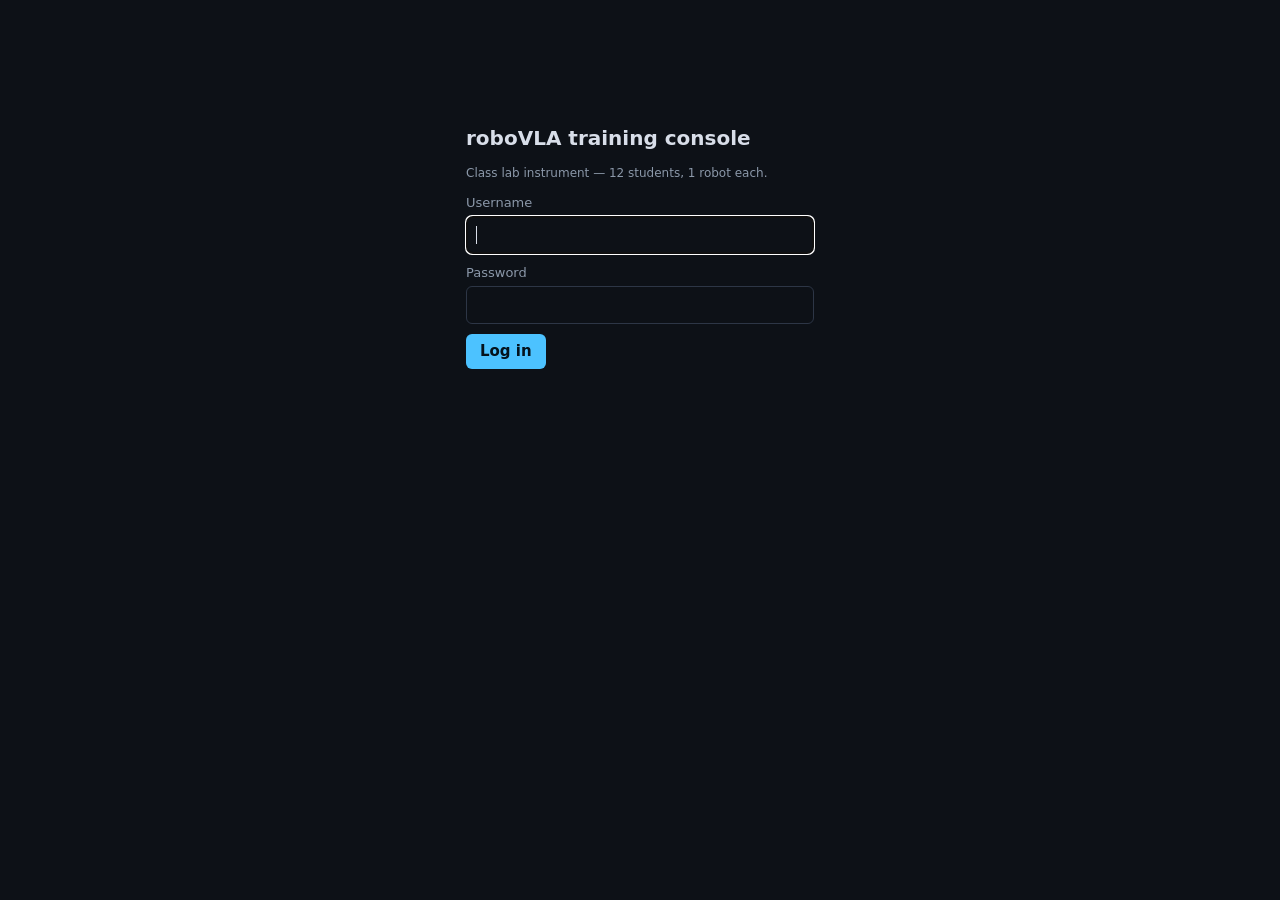
==== ui/accounts.html @ 258d8f2b "ui: the 8 surfaces (design §7) — vanilla JS + HTMX, readable by students ui/ is served read-only at " ====
<!doctype html>
<html lang="en">
<head>
<meta charset="utf-8">
<meta name="viewport" content="width=device-width, initial-scale=1">
<title>roboVLA — accounts</title>
<link rel="stylesheet" href="/ui/style.css">
</head>
<body>
<nav id="nav" hx-boost="true"></nav>
<main>
  <h1>Student accounts <span class="muted small">(§8.1 — one-time passwords on paper, no email)</span></h1>
  <div class="grid cols2">
    <div class="card">
      <h2>Roster</h2>
      <table id="users"><thead><tr>
        <th>id</th><th>name</th><th>role</th><th>state</th><th>limits</th><th></th>
      </tr></thead><tbody></tbody></table>
      <h2 style="margin-top:14px">Add student</h2>
      <div class="row">
        <input id="uid" placeholder="s13" style="max-width:90px">
        <input id="uname" placeholder="display name">
        <button id="add">create (password shown once)</button>
      </div>
      <pre id="addout" class="log" style="display:none"></pre>
      <details><summary>import CSV roster (id,name,email,role,active)</summary>
        <textarea id="csv" placeholder="id,name,email,role,active&#10;s01,Avery,s01@campus,student,true"></textarea>
        <button class="secondary" id="imp">import</button>
      </details>
    </div>
    <div class="card">
      <h2>User detail</h2>
      <div id="detail" class="small">pick a student →</div>
    </div>
  </div>
</main>
<script src="/ui/vendor/htmx.min.js"></script>
<script src="/ui/app.js"></script>
<script>
(async () => {
const user = await me();
if (!user || user.role !== "teacher") { location.href = "/ui/index.html"; return; }
nav("accounts.html", user);

async function loadUsers() {
  const { users } = await api("/api/admin/users");
  $("#users tbody").innerHTML = users.map(u => `<tr>
    <td class="mono">${esc(u.user_id)}</td>
    <td>${esc(u.display_name)}</td>
    <td>${esc(u.role)}</td>
    <td>${u.active ? badge("online") : badge("offline")}
      <span class="muted small">${u.active ? "active" : "inactive"}</span></td>
    <td class="muted small">r${u.max_running ?? "–"} q${u.max_queued ?? "–"}</td>
    <td class="small"><a href="#" data-u="${esc(u.user_id)}">manage</a></td>
  </tr>`).join("");
  $$("[data-u]").forEach(a => a.addEventListener("click", async (e) => {
    e.preventDefault();
    await showDetail(a.dataset.u);
  }));
}

async function showDetail(uid) {
  const [{ users }, { sessions }] = await Promise.all([
    api("/api/admin/users"), api(`/api/admin/users/${uid}/sessions`),
  ]);
  const u = users.find(x => x.user_id === uid);
  $("#detail").innerHTML = `
    <p><b class="mono">${esc(uid)}</b> — ${esc(u.display_name)}
       <span class="muted">(${esc(u.email ?? "no email")})</span></p>
    <div class="row"><span class="label">active</span>
      <button class="secondary" id="act">${u.active ? "deactivate" : "activate"}</button></div>
    <div class="row"><span class="label">limits</span>
      <span class="muted">max_running ${u.max_running ?? "default"} ·
      max_queued ${u.max_queued ?? "default"} · run_now ${u.run_now ?? "default"}</span></div>
    <div class="row"><span class="label">password</span>
      <button class="secondary" id="pw">reset (one-time)</button></div>
    <div class="row"><span class="label">Pi token</span>
      <button class="secondary" id="tok">generate/rotate</button>
      <button class="danger" id="tokrev">revoke</button></div>
    <p class="muted" style="margin-top:10px">sessions (${sessions.sessions.length}):</p>
    <div id="sess"></div>
    <pre id="dout" class="log" style="display:none"></pre>`;
  $("#sess").innerHTML = sessions.sessions.map(s =>
    `<div class="row"><span class="mono small">${esc(s.session_id)}</span>
     <span class="muted small">expires ${fmtTs(s.expires_at)}</span>
     <button class="danger small" data-sid="${esc(s.session_id)}">revoke</button></div>`).join("")
    || `<span class="muted">none</span>`;
  $$("[data-sid]").forEach(b => b.addEventListener("click", async () => {
    await api(`/api/admin/users/${uid}/sessions/${b.dataset.sid}`, { method: "DELETE" });
    toast("session revoked"); showDetail(uid);
  }));
  $("#act").addEventListener("click", async () => {
    await api(`/api/admin/users/${uid}`, { method: "PATCH", body: { active: !u.active } });
    toast("ok"); loadUsers(); showDetail(uid);
  });
  $("#pw").addEventListener("click", async () => {
    const r = await api(`/api/admin/users/${uid}/reset-password`, { method: "POST" });
    out(`one-time password (shown once):\n${r.password}`);
  });
  async function tokAct(a) {
    try {
      const r = await api(`/api/admin/users/${uid}/tokens/${a}`, { method: "POST" });
      if (r.token) out(`Pi token (shown once):\n${r.token}`);
      else toast("token revoked");
    } catch (err) { toast(err.message, true); }
  }
  $("#tok").addEventListener("click", () => tokAct("rotate").catch(() => tokAct("generate")));
  $("#tokrev").addEventListener("click", () => tokAct("revoke"));
}

function out(text) {
  const el = $("#dout") || $("#addout");
  el.style.display = "block";
  el.textContent = text;
}

$("#add").addEventListener("click", async () => {
  try {
    const r = await api("/api/admin/users", {
      method: "POST",
      body: { user_id: $("#uid").value.trim(), display_name: $("#uname").value.trim(),
              active: true },
    });
    out(`password (shown once):\n${r.password}`);
    toast(`${r.user_id} created (active)`);
    loadUsers();
  } catch (err) { toast(err.message, true); }
});

$("#imp").addEventListener("click", async () => {
  try {
    const r = await api("/api/admin/users/import", { method: "POST", body: { csv: $("#csv").value } });
    toast(`imported: ${r.created.join(", ") || "nothing new"}`);
    loadUsers();
  } catch (err) { toast(err.message, true); }
});

loadUsers();
})();
</script>
</body>
</html>
---- ui/style.css ----
/* roboVLA training console — lab instrument, not a marketing site.
   One stylesheet, readable by students (design §7). */
:root {
  --bg: #0d1117; --panel: #161b22; --panel2: #1c2330; --line: #2d3646;
  --fg: #d8dee9; --dim: #8b98a9; --acc: #4cc2ff; --ok: #3fb950;
  --warn: #d29922; --err: #f85149; --mono: "SF Mono", ui-monospace, Menlo, Consolas, monospace;
}
* { box-sizing: border-box; }
body { margin: 0; background: var(--bg); color: var(--fg);
       font: 15px/1.45 system-ui, -apple-system, "Segoe UI", sans-serif; }
a { color: var(--acc); text-decoration: none; }
a:hover { text-decoration: underline; }
h1 { font-size: 20px; margin: 0 0 12px; }
h2 { font-size: 15px; margin: 0 0 8px; color: var(--dim); text-transform: uppercase;
     letter-spacing: .06em; }
code, .mono { font-family: var(--mono); font-size: 13px; }

/* nav */
nav { display: flex; gap: 4px; align-items: center; padding: 8px 16px;
      background: var(--panel); border-bottom: 1px solid var(--line);
      position: sticky; top: 0; z-index: 10; flex-wrap: wrap; }
nav .brand { font-weight: 700; margin-right: 12px; }
nav a { padding: 5px 10px; border-radius: 6px; color: var(--fg); }
nav a:hover { background: var(--panel2); text-decoration: none; }
nav a.active { background: var(--panel2); color: var(--acc); }
nav .spacer { flex: 1; }
nav .who { color: var(--dim); font-size: 13px; }

main { padding: 16px; max-width: 1100px; margin: 0 auto; }
.grid { display: grid; gap: 12px; }
.grid.cols2 { grid-template-columns: 1fr 1fr; }
.grid.cols3 { grid-template-columns: repeat(3, 1fr); }
@media (max-width: 800px) { .grid.cols2, .grid.cols3 { grid-template-columns: 1fr; } }

.card { background: var(--panel); border: 1px solid var(--line);
        border-radius: 8px; padding: 12px 14px; }
.card h2 { margin-bottom: 10px; }
.row { display: flex; gap: 10px; align-items: center; }
.row + .row { margin-top: 8px; }
.row .label { color: var(--dim); min-width: 110px; font-size: 13px; }
.row .val { font-size: 14px; }
.grow { flex: 1; }
table { width: 100%; border-collapse: collapse; font-size: 13px; }
th { text-align: left; color: var(--dim); font-weight: 500; padding: 6px 8px;
     border-bottom: 1px solid var(--line); }
td { padding: 6px 8px; border-bottom: 1px solid var(--line); vertical-align: top; }
tr:last-child td { border-bottom: none; }

/* status badges */
.badge { display: inline-block; padding: 2px 8px; border-radius: 10px;
         font-size: 12px; font-family: var(--mono); border: 1px solid var(--line);
         color: var(--dim); }
.badge.running, .badge.ready { color: var(--ok); border-color: var(--ok); }
.badge.queued { color: var(--acc); border-color: var(--acc); }
.badge.done { color: var(--fg); }
.badge.failed, .badge.killed, .badge.rejected { color: var(--err); border-color: var(--err); }
.badge.uploading, .badge.preparing, .badge.finishing { color: var(--warn); border-color: var(--warn); }
.badge.online { color: var(--ok); border-color: var(--ok); }
.badge.offline { color: var(--err); border-color: var(--err); }

/* forms */
label { display: block; margin: 10px 0 3px; font-size: 13px; color: var(--dim); }
input, select, textarea { width: 100%; padding: 7px 9px; background: var(--bg);
       color: var(--fg); border: 1px solid var(--line); border-radius: 6px; font: inherit; }
input[type="checkbox"] { width: auto; }
textarea { font-family: var(--mono); font-size: 13px; min-height: 60px; }
button { margin-top: 10px; padding: 7px 14px; background: var(--acc); color: #04121c;
         border: none; border-radius: 6px; font: inherit; font-weight: 600; cursor: pointer; }
button:hover { filter: brightness(1.1); }
button.secondary { background: var(--panel2); color: var(--fg); border: 1px solid var(--line); }
button.danger { background: var(--err); color: #fff; }
button:disabled { opacity: .45; cursor: default; }
details { margin-top: 10px; }
summary { cursor: pointer; color: var(--dim); font-size: 13px; }

/* toast + flash */
#toast { position: fixed; bottom: 16px; left: 50%; transform: translateX(-50%);
         background: var(--panel2); border: 1px solid var(--line); padding: 8px 16px;
         border-radius: 8px; opacity: 0; transition: opacity .2s; pointer-events: none;
         font-size: 14px; max-width: 80vw; }
#toast.show { opacity: 1; }
#toast.err { border-color: var(--err); }

/* logs + sparkline */
pre.log { background: var(--bg); border: 1px solid var(--line); border-radius: 6px;
          padding: 10px; font-family: var(--mono); font-size: 12px;
          max-height: 300px; overflow: auto; white-space: pre-wrap; }
canvas.spark { width: 100%; height: 90px; background: var(--bg);
               border: 1px solid var(--line); border-radius: 6px; }
.bar { height: 8px; background: var(--bg); border-radius: 4px; overflow: hidden;
       border: 1px solid var(--line); }
.bar > i { display: block; height: 100%; background: var(--acc); }
.muted { color: var(--dim); }
.small { font-size: 12px; }
@media print {
  nav, button, #toast { display: none !important; }
  body { background: #fff; color: #000; }
  .card { border-color: #ccc; background: #fff; }
}
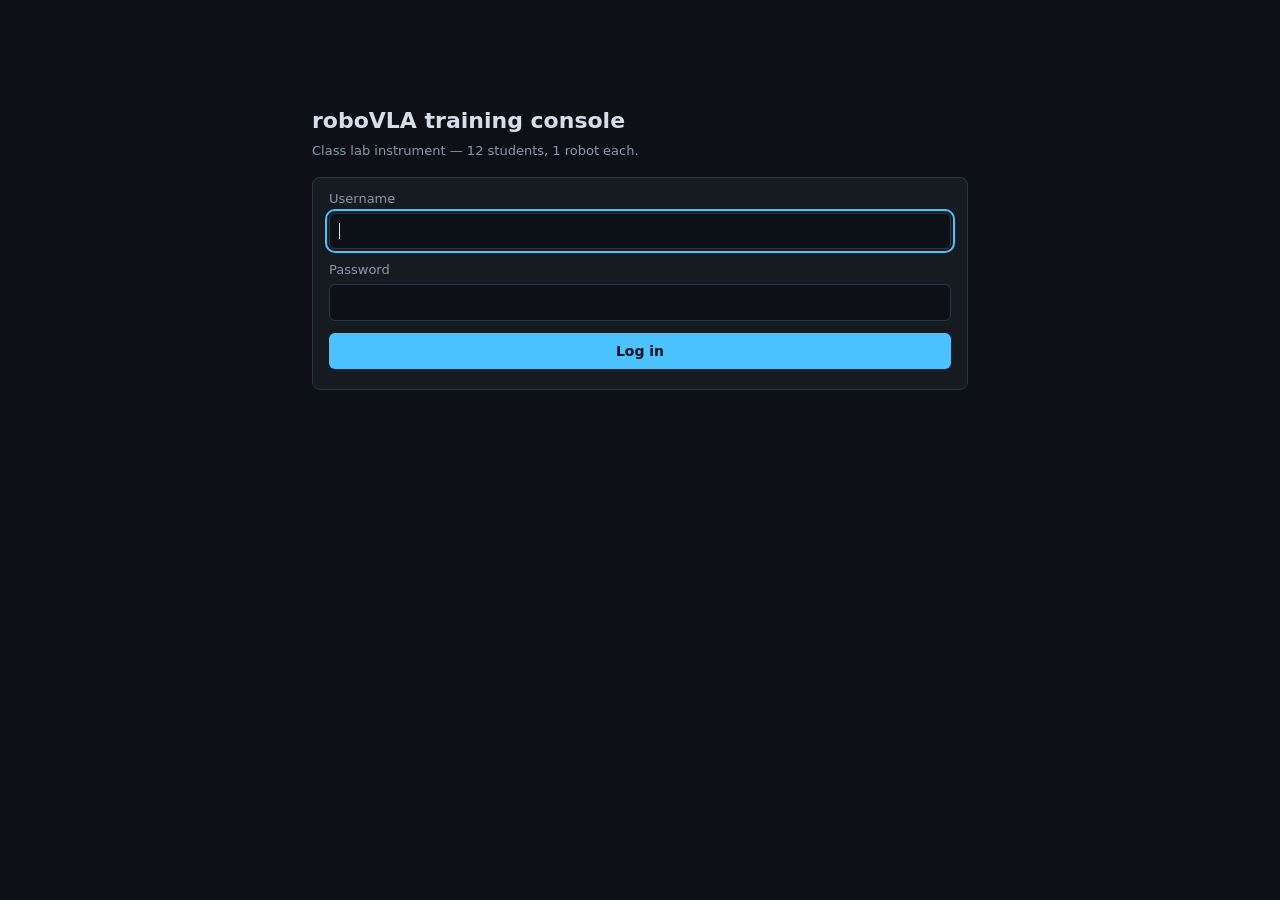
==== commit a70bf7b0: "refactor(ui): design-token stylesheet and one app shell for every page The pages had grown independe" ====
--- a/ui/accounts.html
+++ b/ui/accounts.html
@@ -8,12 +8,12 @@
 </head>
 <body>
 <nav id="nav" hx-boost="true"></nav>
-<main>
-  <h1>Student accounts <span class="muted small">(§8.1 — one-time passwords on paper, no email)</span></h1>
-  <div class="grid cols2">
+<main class="container">
+  <div class="page-head"><h1>Student accounts <span class="muted small">(§8.1 — one-time passwords on paper, no email)</span></h1></div>
+  <div class="grid grid--2">
     <div class="card">
       <h2>Roster</h2>
-      <table id="users"><thead><tr>
+      <div class="tablewrap"><table id="users"><thead><tr>
         <th>id</th><th>name</th><th>role</th><th>state</th><th>limits</th><th></th>
       </tr></thead><tbody></tbody></table>
       <h2 style="margin-top:14px">Add student</h2>
--- a/ui/style.css
+++ b/ui/style.css
@@ -1,99 +1,321 @@
 /* roboVLA training console — lab instrument, not a marketing site.
-   One stylesheet, readable by students (design §7). */
+   One stylesheet, readable by students (design §7).
+
+   Layout rules of this file:
+   * Sizes come from tokens (--s*, --t*), not from per-element magic numbers.
+   * Nothing fixed-width except form controls' content. Grids use auto-fit,
+     so a phone gets one column and the classroom display gets four.
+   * Canvas and video elements scale with their container and stay sharp
+     (app.js sizes the backing store for the device pixel ratio). */
+
+/* ---- tokens ---------------------------------------------------------------- */
 :root {
   --bg: #0d1117; --panel: #161b22; --panel2: #1c2330; --line: #2d3646;
   --fg: #d8dee9; --dim: #8b98a9; --acc: #4cc2ff; --ok: #3fb950;
   --warn: #d29922; --err: #f85149; --mono: "SF Mono", ui-monospace, Menlo, Consolas, monospace;
-}
+
+  --s1: 4px; --s2: 8px; --s3: 12px; --s4: 16px; --s5: 24px; --s6: 32px;
+  --r: 8px; --r-sm: 6px; --r-pill: 999px;
+  --t-xs: 12px; --t-sm: 13px; --t-md: 14px; --t-lg: 16px; --t-h2: 13px; --t-h1: 22px;
+  --row: 1.45;
+  --wide: 1560px; --narrow: 720px;
+  --nav-h: 46px;
+}
+
 * { box-sizing: border-box; }
-body { margin: 0; background: var(--bg); color: var(--fg);
-       font: 15px/1.45 system-ui, -apple-system, "Segoe UI", sans-serif; }
+html { -webkit-text-size-adjust: 100%; }
+body {
+  margin: 0; background: var(--bg); color: var(--fg);
+  font: var(--t-md)/var(--row) system-ui, -apple-system, "Segoe UI", sans-serif;
+  display: flex; flex-direction: column; min-height: 100vh;
+}
 a { color: var(--acc); text-decoration: none; }
 a:hover { text-decoration: underline; }
-h1 { font-size: 20px; margin: 0 0 12px; }
-h2 { font-size: 15px; margin: 0 0 8px; color: var(--dim); text-transform: uppercase;
-     letter-spacing: .06em; }
-code, .mono { font-family: var(--mono); font-size: 13px; }
-
-/* nav */
-nav { display: flex; gap: 4px; align-items: center; padding: 8px 16px;
-      background: var(--panel); border-bottom: 1px solid var(--line);
-      position: sticky; top: 0; z-index: 10; flex-wrap: wrap; }
-nav .brand { font-weight: 700; margin-right: 12px; }
-nav a { padding: 5px 10px; border-radius: 6px; color: var(--fg); }
+h1 { font-size: var(--t-h1); line-height: 1.2; margin: 0; font-weight: 650; }
+h2 {
+  font-size: var(--t-h2); margin: 0; color: var(--dim); text-transform: uppercase;
+  letter-spacing: .06em; font-weight: 600;
+}
+h3 { font-size: var(--t-md); margin: 0; }
+p { margin: var(--s2) 0; }
+code, .mono { font-family: var(--mono); font-size: var(--t-sm); }
+:focus-visible { outline: 2px solid var(--acc); outline-offset: 2px; }
+
+/* ---- app shell ------------------------------------------------------------- */
+/* One container width everywhere, so pages line up with each other. Pages
+   that carry video or a wide board opt in with .container--wide. */
+.container {
+  width: 100%; max-width: var(--wide); margin-inline: auto;
+  padding: var(--s4) clamp(var(--s3), 2.5vw, var(--s6));
+  flex: 1 0 auto;
+}
+.container--narrow { max-width: var(--narrow); }
+
+.page-head {
+  display: flex; flex-wrap: wrap; align-items: baseline; gap: var(--s2) var(--s3);
+  margin-bottom: var(--s4); padding-bottom: var(--s3);
+  border-bottom: 1px solid var(--line);
+}
+.page-head .actions { margin-left: auto; display: flex; gap: var(--s2); align-items: center; }
+
+/* nav: brand | workflow groups | identity. It wraps instead of overflowing
+   and becomes two lines on a phone. */
+nav {
+  display: flex; align-items: center; gap: var(--s2) var(--s3); flex-wrap: wrap;
+  padding: var(--s2) clamp(var(--s3), 2.5vw, var(--s6));
+  background: var(--panel); border-bottom: 1px solid var(--line);
+  position: sticky; top: 0; z-index: 10; min-height: var(--nav-h);
+}
+nav .brand { font-weight: 700; margin-right: var(--s2); white-space: nowrap; }
+nav a { padding: 4px 9px; border-radius: var(--r-sm); color: var(--fg); white-space: nowrap; }
 nav a:hover { background: var(--panel2); text-decoration: none; }
 nav a.active { background: var(--panel2); color: var(--acc); }
-nav .spacer { flex: 1; }
-nav .who { color: var(--dim); font-size: 13px; }
-
-main { padding: 16px; max-width: 1100px; margin: 0 auto; }
-.grid { display: grid; gap: 12px; }
-.grid.cols2 { grid-template-columns: 1fr 1fr; }
-.grid.cols3 { grid-template-columns: repeat(3, 1fr); }
-@media (max-width: 800px) { .grid.cols2, .grid.cols3 { grid-template-columns: 1fr; } }
-
-.card { background: var(--panel); border: 1px solid var(--line);
-        border-radius: 8px; padding: 12px 14px; }
-.card h2 { margin-bottom: 10px; }
-.row { display: flex; gap: 10px; align-items: center; }
-.row + .row { margin-top: 8px; }
-.row .label { color: var(--dim); min-width: 110px; font-size: 13px; }
-.row .val { font-size: 14px; }
-.grow { flex: 1; }
-table { width: 100%; border-collapse: collapse; font-size: 13px; }
-th { text-align: left; color: var(--dim); font-weight: 500; padding: 6px 8px;
-     border-bottom: 1px solid var(--line); }
-td { padding: 6px 8px; border-bottom: 1px solid var(--line); vertical-align: top; }
+nav .navgroup {
+  display: flex; align-items: center; gap: 2px;
+  padding-left: var(--s3); border-left: 1px solid var(--line);
+}
+nav .navgroup:first-of-type { border-left: none; padding-left: 0; }
+nav .spacer { flex: 1 1 auto; }
+nav .who { color: var(--dim); font-size: var(--t-sm); white-space: nowrap; }
+
+/* ---- grids ----------------------------------------------------------------- */
+/* Auto-fit: the column count follows the available width. --col-min is the
+   narrowest a column may get before another one wraps. */
+.grid {
+  display: grid; gap: var(--s3);
+  grid-template-columns: repeat(auto-fit, minmax(var(--col-min, 320px), 1fr));
+  align-items: start;
+}
+.grid--s { --col-min: 220px; }
+.grid--l { --col-min: 420px; }
+.grid--xl { --col-min: 560px; }
+/* Fixed columns for paired layouts that must stay side by side while wide. */
+.grid--2 { grid-template-columns: repeat(2, minmax(0, 1fr)); }
+@media (max-width: 900px) { .grid--2 { grid-template-columns: 1fr; } }
+.stack { display: flex; flex-direction: column; gap: var(--s3); }
+.row { display: flex; flex-wrap: wrap; align-items: center; gap: var(--s2); }
+.row .label { color: var(--dim); font-size: var(--t-sm); flex: 0 0 auto; }
+.grow { flex: 1 1 auto; min-width: 0; }
+.between { justify-content: space-between; }
+.wrap-none { flex-wrap: nowrap; }
+
+/* ---- card ------------------------------------------------------------------ */
+.card {
+  background: var(--panel); border: 1px solid var(--line);
+  border-radius: var(--r); padding: var(--s3) var(--s4); min-width: 0;
+}
+.card + .card { margin-top: var(--s3); }
+.card-head {
+  display: flex; align-items: baseline; gap: var(--s2); flex-wrap: wrap;
+  margin-bottom: var(--s3);
+}
+.card-head h2 { margin: 0; }
+.card-head .actions { margin-left: auto; display: flex; gap: var(--s2); align-items: center; }
+.card--flush { padding: 0; overflow: hidden; }
+.card--flush > .card-head, .card--flush > .card-body { padding-inline: var(--s4); }
+.card--flush > .card-head { padding-top: var(--s3); }
+.card--accent { border-left: 3px solid var(--acc); }
+.card--warn { border-left: 3px solid var(--warn); }
+
+/* ---- tables ---------------------------------------------------------------- */
+/* The wrapper is what scrolls, so a wide table never breaks the page and the
+   header stays visible over a long body. */
+.tablewrap { overflow: auto; max-height: var(--tmax, none); }
+table { width: 100%; border-collapse: collapse; font-size: var(--t-sm); }
+th {
+  position: sticky; top: 0; z-index: 1; background: var(--panel);
+  text-align: left; color: var(--dim); font-weight: 500;
+  padding: var(--s2) var(--s2); border-bottom: 1px solid var(--line);
+  white-space: nowrap;
+}
+td { padding: var(--s2); border-bottom: 1px solid var(--line); vertical-align: middle; }
 tr:last-child td { border-bottom: none; }
-
-/* status badges */
-.badge { display: inline-block; padding: 2px 8px; border-radius: 10px;
-         font-size: 12px; font-family: var(--mono); border: 1px solid var(--line);
-         color: var(--dim); }
-.badge.running, .badge.ready { color: var(--ok); border-color: var(--ok); }
-.badge.queued { color: var(--acc); border-color: var(--acc); }
+th.num, td.num { text-align: right; font-variant-numeric: tabular-nums; }
+/* Ellipsis needs a real ceiling: max-width:1px (the flex trick) collapses a
+   table column to nothing. Long cell content caps at ~22 characters and the
+   wrapper scrolls if the table still wants more room. */
+td.truncate, th.truncate { max-width: 22ch; overflow: hidden;
+                           text-overflow: ellipsis; white-space: nowrap; }
+.tablewrap table th:first-child, .tablewrap table td:first-child { padding-left: var(--s3); }
+.empty { color: var(--dim); font-size: var(--t-sm); padding: var(--s3) 0; }
+
+/* ---- status badges --------------------------------------------------------- */
+.badge {
+  display: inline-block; padding: 1px 8px; border-radius: var(--r-pill);
+  font-size: var(--t-xs); font-family: var(--mono); border: 1px solid var(--line);
+  color: var(--dim); white-space: nowrap; line-height: 1.6;
+}
+.badge.running, .badge.ready, .badge.online, .badge.done_ok { color: var(--ok); border-color: var(--ok); }
+.badge.queued, .badge.selected { color: var(--acc); border-color: var(--acc); }
 .badge.done { color: var(--fg); }
-.badge.failed, .badge.killed, .badge.rejected { color: var(--err); border-color: var(--err); }
-.badge.uploading, .badge.preparing, .badge.finishing { color: var(--warn); border-color: var(--warn); }
-.badge.online { color: var(--ok); border-color: var(--ok); }
-.badge.offline { color: var(--err); border-color: var(--err); }
-
-/* forms */
-label { display: block; margin: 10px 0 3px; font-size: 13px; color: var(--dim); }
-input, select, textarea { width: 100%; padding: 7px 9px; background: var(--bg);
-       color: var(--fg); border: 1px solid var(--line); border-radius: 6px; font: inherit; }
-input[type="checkbox"] { width: auto; }
-textarea { font-family: var(--mono); font-size: 13px; min-height: 60px; }
-button { margin-top: 10px; padding: 7px 14px; background: var(--acc); color: #04121c;
-         border: none; border-radius: 6px; font: inherit; font-weight: 600; cursor: pointer; }
-button:hover { filter: brightness(1.1); }
-button.secondary { background: var(--panel2); color: var(--fg); border: 1px solid var(--line); }
+.badge.failed, .badge.killed, .badge.rejected, .badge.offline, .badge.estop {
+  color: var(--err); border-color: var(--err);
+}
+.badge.uploading, .badge.preparing, .badge.finishing, .badge.disabled, .badge.paused {
+  color: var(--warn); border-color: var(--warn);
+}
+
+/* ---- forms ----------------------------------------------------------------- */
+/* A field is label + control + hint. Two controls on one line use .field-row
+   instead of a .row with inline widths. */
+.field { display: block; margin-bottom: var(--s3); min-width: 0; }
+.field > .label, .field > label {
+  display: block; margin: 0 0 var(--s1); font-size: var(--t-sm); color: var(--dim);
+}
+.field .hint { font-size: var(--t-xs); color: var(--dim); margin-top: 2px; }
+.field-row { display: flex; flex-wrap: wrap; gap: var(--s3); }
+.field-row > .field { flex: 1 1 140px; }
+input, select, textarea {
+  width: 100%; padding: 7px 9px; background: var(--bg); color: var(--fg);
+  border: 1px solid var(--line); border-radius: var(--r-sm); font: inherit;
+  min-width: 0;
+}
+input:hover, select:hover, textarea:hover { border-color: #3b475a; }
+input[type="checkbox"], input[type="radio"] { width: auto; accent-color: var(--acc); }
+input[type="file"] { padding: 6px; font-size: var(--t-sm); }
+input:disabled, select:disabled, textarea:disabled { opacity: .5; cursor: not-allowed; }
+textarea { font-family: var(--mono); font-size: var(--t-sm); min-height: 72px; resize: vertical; }
+.check { display: flex; align-items: center; gap: var(--s2); font-size: var(--t-sm); color: var(--dim); }
+.check input { margin: 0; }
+.unit { display: flex; align-items: center; gap: var(--s2); }
+.unit input { flex: 1 1 auto; }
+.unit .suffix { color: var(--dim); font-size: var(--t-xs); white-space: nowrap; }
+
+button {
+  padding: 7px 14px; background: var(--acc); color: #04121c; border: 1px solid transparent;
+  border-radius: var(--r-sm); font: inherit; font-weight: 600; cursor: pointer;
+  white-space: nowrap;
+}
+button:hover:not(:disabled) { filter: brightness(1.12); }
+button:active:not(:disabled) { transform: translateY(1px); }
+button.secondary { background: var(--panel2); color: var(--fg); border-color: var(--line); }
 button.danger { background: var(--err); color: #fff; }
+button.ghost { background: transparent; color: var(--fg); border-color: var(--line); }
+button.sm { padding: 3px 9px; font-size: var(--t-xs); }
+button.lg { padding: 10px 18px; font-size: var(--t-lg); }
+button.block { width: 100%; }
 button:disabled { opacity: .45; cursor: default; }
-details { margin-top: 10px; }
-summary { cursor: pointer; color: var(--dim); font-size: 13px; }
-
-/* toast + flash */
-#toast { position: fixed; bottom: 16px; left: 50%; transform: translateX(-50%);
-         background: var(--panel2); border: 1px solid var(--line); padding: 8px 16px;
-         border-radius: 8px; opacity: 0; transition: opacity .2s; pointer-events: none;
-         font-size: 14px; max-width: 80vw; }
+.btn-row { display: flex; flex-wrap: wrap; gap: var(--s2); align-items: center; }
+.btn-row.end { justify-content: flex-end; }
+
+details { margin-top: var(--s3); }
+summary { cursor: pointer; color: var(--dim); font-size: var(--t-sm); }
+summary:hover { color: var(--fg); }
+details[open] > summary { margin-bottom: var(--s2); }
+
+/* tabs (page-local sections without a router) */
+.tabs { display: flex; gap: var(--s1); border-bottom: 1px solid var(--line); flex-wrap: wrap; }
+.tabs button {
+  background: none; border: none; border-bottom: 2px solid transparent;
+  color: var(--dim); border-radius: 0; padding: var(--s2) var(--s3); font-weight: 500;
+}
+.tabs button.active { color: var(--acc); border-bottom-color: var(--acc); }
+.tabs button:hover:not(.active) { color: var(--fg); }
+
+/* ---- meters, sparklines, media -------------------------------------------- */
+.bar {
+  height: 8px; background: var(--bg); border-radius: var(--r-pill); overflow: hidden;
+  border: 1px solid var(--line);
+}
+.bar > i { display: block; height: 100%; background: var(--acc); transition: width .3s ease; }
+.bar.warn > i { background: var(--warn); }
+.bar.err > i { background: var(--err); }
+.bar.ok > i { background: var(--ok); }
+
+canvas.chart {
+  display: block; width: 100%; height: var(--h, 110px);
+  background: var(--bg); border: 1px solid var(--line); border-radius: var(--r-sm);
+}
+
+/* Robot camera frame: keep the sensor's 4:3 shape, fill the column, no
+   letterboxing artifacts (object-fit contain, dark backdrop). */
+.frame {
+  display: block; width: 100%; aspect-ratio: 4 / 3; max-height: 420px;
+  object-fit: contain; background: #05080c;
+  border: 1px solid var(--line); border-radius: var(--r-sm);
+}
+.frame--sm { max-height: 180px; }
+
+pre.log {
+  background: var(--bg); border: 1px solid var(--line); border-radius: var(--r-sm);
+  padding: var(--s2) var(--s3); font-family: var(--mono); font-size: var(--t-xs);
+  max-height: var(--lmax, 300px); overflow: auto; white-space: pre-wrap;
+  word-break: break-word; margin: var(--s2) 0 0;
+}
+
+kbd {
+  font-family: var(--mono); font-size: var(--t-xs); background: var(--panel2);
+  border: 1px solid var(--line); border-bottom-width: 2px; border-radius: 4px;
+  padding: 1px 5px;
+}
+
+/* ---- metrics strip --------------------------------------------------------- */
+.metrics {
+  display: grid; gap: var(--s2) var(--s3);
+  grid-template-columns: repeat(auto-fit, minmax(96px, 1fr));
+}
+.metric .k { color: var(--dim); font-size: var(--t-xs); text-transform: uppercase; letter-spacing: .04em; }
+.metric .v { font-size: var(--t-lg); font-variant-numeric: tabular-nums; }
+.metric .v.small { font-size: var(--t-md); }
+
+/* ---- toast + dialog -------------------------------------------------------- */
+#toast {
+  position: fixed; bottom: var(--s4); left: 50%; transform: translateX(-50%);
+  background: var(--panel2); border: 1px solid var(--line); padding: var(--s2) var(--s4);
+  border-radius: var(--r); opacity: 0; transition: opacity .2s; pointer-events: none;
+  font-size: var(--t-md); max-width: min(80vw, 620px); z-index: 100;
+}
 #toast.show { opacity: 1; }
 #toast.err { border-color: var(--err); }
-
-/* logs + sparkline */
-pre.log { background: var(--bg); border: 1px solid var(--line); border-radius: 6px;
-          padding: 10px; font-family: var(--mono); font-size: 12px;
-          max-height: 300px; overflow: auto; white-space: pre-wrap; }
-canvas.spark { width: 100%; height: 90px; background: var(--bg);
-               border: 1px solid var(--line); border-radius: 6px; }
-.bar { height: 8px; background: var(--bg); border-radius: 4px; overflow: hidden;
-       border: 1px solid var(--line); }
-.bar > i { display: block; height: 100%; background: var(--acc); }
+dialog {
+  background: var(--panel); color: var(--fg); border: 1px solid var(--line);
+  border-radius: var(--r); padding: var(--s4); max-width: min(92vw, 460px); width: 100%;
+}
+dialog::backdrop { background: rgba(0, 0, 0, .6); }
+
+/* ---- utilities ------------------------------------------------------------- */
 .muted { color: var(--dim); }
-.small { font-size: 12px; }
+.small { font-size: var(--t-sm); }
+.xs { font-size: var(--t-xs); }
+.bold { font-weight: 600; }
+.right { text-align: right; }
+.nowrap { white-space: nowrap; }
+.truncate { overflow: hidden; text-overflow: ellipsis; white-space: nowrap; }
+.hidden, [hidden] { display: none !important; }
+.mt0 { margin-top: 0; } .mt2 { margin-top: var(--s2); } .mt3 { margin-top: var(--s3); }
+.mt4 { margin-top: var(--s4); } .mb0 { margin-bottom: 0; }
+.ok { color: var(--ok); } .warn-text { color: var(--warn); } .err-text { color: var(--err); }
+.spacer { flex: 1 1 auto; }
+hr { border: none; border-top: 1px solid var(--line); margin: var(--s3) 0; }
+
+/* ---- endpoint picker cards (new run, endpoints board) ---------------------- */
+.endpoint { cursor: pointer; transition: border-color .15s, background .15s; }
+.endpoint:hover { border-color: var(--acc); }
+.endpoint.sel { border-color: var(--acc); background: var(--panel2); }
+.endpoint.locked { cursor: not-allowed; opacity: .72; }
+.endpoint.locked:hover { border-color: var(--warn); }
+.endpoint input[type="radio"] { accent-color: var(--acc); flex: 0 0 auto; }
+
+/* Legacy class names still referenced by pages during the migration. */
+.cols2 { display: grid; gap: var(--s3); grid-template-columns: repeat(auto-fit, minmax(340px, 1fr)); }
+.cols3 { display: grid; gap: var(--s3); grid-template-columns: repeat(auto-fit, minmax(240px, 1fr)); }
+.spark { display: block; width: 100%; height: 110px; background: var(--bg);
+         border: 1px solid var(--line); border-radius: var(--r-sm); }
+
+@media (max-width: 640px) {
+  :root { --t-h1: 19px; --s4: 12px; --s5: 16px; }
+  .card { padding: var(--s3); }
+  nav .who { display: none; }
+}
+
+@media (prefers-reduced-motion: reduce) {
+  * { transition: none !important; animation: none !important; }
+}
+
 @media print {
-  nav, button, #toast { display: none !important; }
+  nav, button, #toast, .tabs, .actions { display: none !important; }
   body { background: #fff; color: #000; }
-  .card { border-color: #ccc; background: #fff; }
-}
+  .card { border-color: #ccc; background: #fff; break-inside: avoid; }
+  th { background: #fff; color: #333; }
+  .container { max-width: none; padding: 0; }
+}
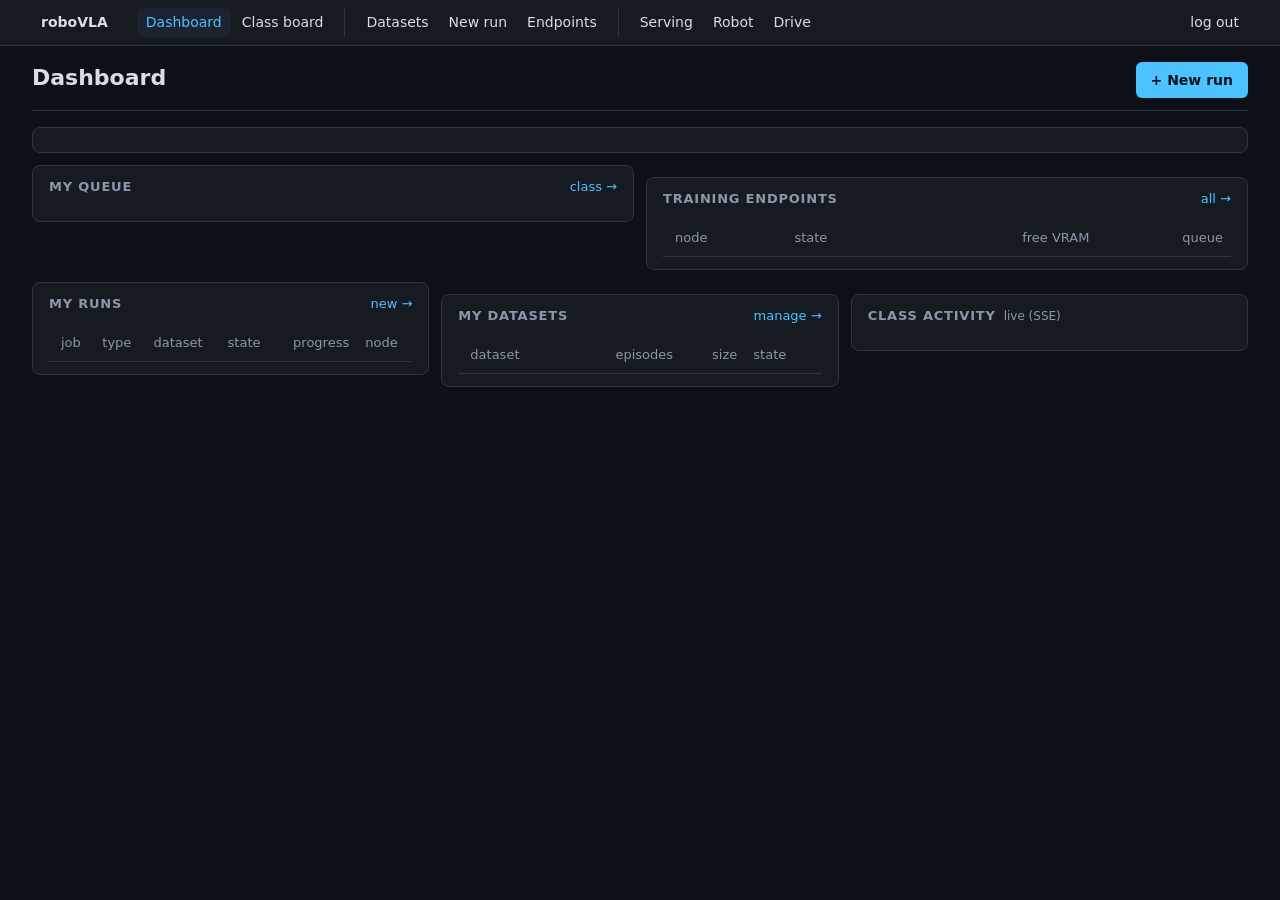
==== commit 962a9678: "fix(ui): Accounts "manage" opened nothing — the sessions body was unwrapped twice `const [{ users }," ====
--- a/ui/accounts.html
+++ b/ui/accounts.html
@@ -60,7 +60,10 @@
 }
 
 async function showDetail(uid) {
-  const [{ users }, { sessions }] = await Promise.all([
+  // /sessions returns a body with a list inside it. Bind the BODY as `sess` and
+  // read `sess.sessions` once: destructuring the list out and then indexing it
+  // again reads undefined.length, which is why Manage used to do nothing.
+  const [{ users }, sess] = await Promise.all([
     api("/api/admin/users"), api(`/api/admin/users/${uid}/sessions`),
   ]);
   const u = users.find(x => x.user_id === uid);
@@ -77,10 +80,10 @@
     <div class="row"><span class="label">Pi token</span>
       <button class="secondary" id="tok">generate/rotate</button>
       <button class="danger" id="tokrev">revoke</button></div>
-    <p class="muted" style="margin-top:10px">sessions (${sessions.sessions.length}):</p>
+    <p class="muted" style="margin-top:10px">sessions (${sess.sessions.length}):</p>
     <div id="sess"></div>
     <pre id="dout" class="log" style="display:none"></pre>`;
-  $("#sess").innerHTML = sessions.sessions.map(s =>
+  $("#sess").innerHTML = sess.sessions.map(s =>
     `<div class="row"><span class="mono small">${esc(s.session_id)}</span>
      <span class="muted small">expires ${fmtTs(s.expires_at)}</span>
      <button class="danger small" data-sid="${esc(s.session_id)}">revoke</button></div>`).join("")
--- a/ui/style.css
+++ b/ui/style.css
@@ -221,6 +221,18 @@
 .bar.warn > i { background: var(--warn); }
 .bar.err > i { background: var(--err); }
 .bar.ok > i { background: var(--ok); }
+
+/* Drive page: the deadman bar shrinks as the held command runs out, so a
+   student can see the window in which the robot will still obey. */
+.deadman { height: 6px; background: var(--line); border-radius: 3px; overflow: hidden;
+           margin: var(--s2) 0; }
+.deadman > i { display: block; height: 100%; background: var(--ok); width: 0%;
+               transition: width .1s linear; }
+.keymap { display: grid; grid-template-columns: repeat(auto-fit, minmax(140px, 1fr));
+          gap: var(--s2); }
+.km { display: flex; align-items: center; gap: var(--s2); font-size: var(--t-xs);
+      color: var(--dim); }
+.km kbd { min-width: 2.2em; text-align: center; }
 
 canvas.chart {
   display: block; width: 100%; height: var(--h, 110px);
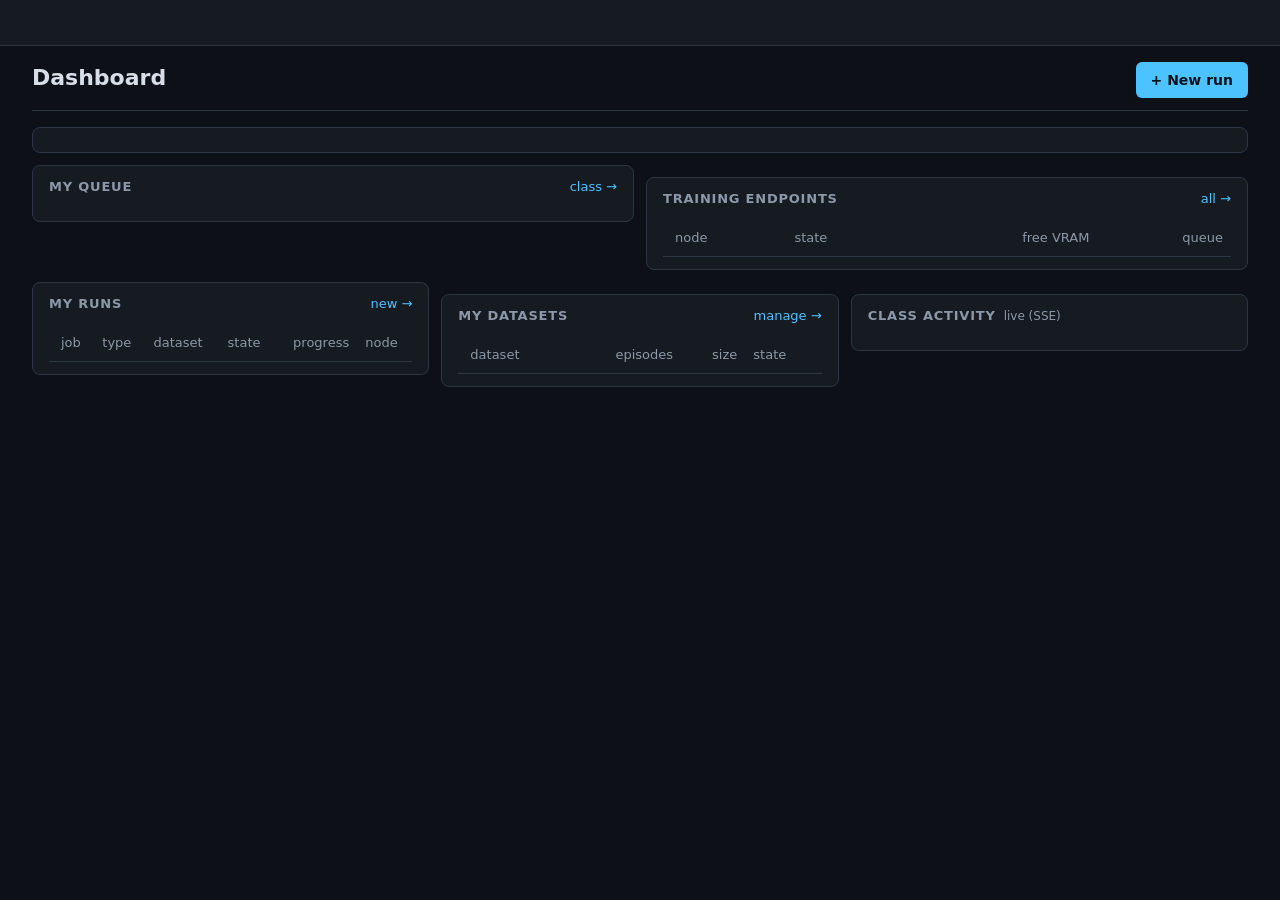
==== commit 44dc572a: "feat(ui): set an exact password for any account from the Accounts page The panel only offered a gene" ====
--- a/ui/accounts.html
+++ b/ui/accounts.html
@@ -38,12 +38,14 @@
 <script src="/ui/app.js"></script>
 <script>
 (async () => {
+let PW_MIN = 10;   // replaced by the server value on first load
 const user = await me();
 if (!user || user.role !== "teacher") { location.href = "/ui/index.html"; return; }
 nav("accounts.html", user);
 
 async function loadUsers() {
-  const { users } = await api("/api/admin/users");
+  const { users, password_min } = await api("/api/admin/users");
+  if (password_min) PW_MIN = password_min;   // the server owns the rule
   $("#users tbody").innerHTML = users.map(u => `<tr>
     <td class="mono">${esc(u.user_id)}</td>
     <td>${esc(u.display_name)}</td>
@@ -76,7 +78,11 @@
       <span class="muted">max_running ${u.max_running ?? "default"} ·
       max_queued ${u.max_queued ?? "default"} · run_now ${u.run_now ?? "default"}</span></div>
     <div class="row"><span class="label">password</span>
-      <button class="secondary" id="pw">reset (one-time)</button></div>
+      <button class="secondary" id="pw">reset (one-time)</button>
+      <button class="secondary" id="pwset">set my own</button></div>
+    <p class="xs muted">a reset kills the old password at once; signed-in
+      sessions are NOT touched — revoke them below if you think someone else is
+      in this account</p>
     <div class="row"><span class="label">Pi token</span>
       <button class="secondary" id="tok">generate/rotate</button>
       <button class="danger" id="tokrev">revoke</button></div>
@@ -97,8 +103,28 @@
     toast("ok"); loadUsers(); showDetail(uid);
   });
   $("#pw").addEventListener("click", async () => {
+    if (!await confirmAction({ title: `Reset ${uid}'s password?`,
+        body: "A one-time password is generated and shown once. The old password stops working immediately.",
+        okLabel: "Reset" })) return;
     const r = await api(`/api/admin/users/${uid}/reset-password`, { method: "POST" });
     out(`one-time password (shown once):\n${r.password}`);
+  });
+  // Set an exact password: bringing a seat back should not require copying a
+  // random string from this screen into the student's own login.
+  $("#pwset").addEventListener("click", async () => {
+    if (!await confirmAction({ title: `Set ${uid}'s password?`, danger: true,
+        body: "The old password stops working immediately. Signed-in sessions stay signed in.",
+        okLabel: "Choose a password" })) return;
+    const pw = await ask({ title: `New password for ${uid}`,
+        body: `at least ${PW_MIN} characters · not shown back afterwards`,
+        type: "password", trim: false, required: true, okLabel: "Set password" });
+    if (pw === null) return;
+    try {
+      const r = await api(`/api/admin/users/${uid}/reset-password`,
+                          { method: "POST", body: { password: pw } });
+      toast(`password set for ${r.user_id}`);
+      out("password set (the value is not shown back, and it is not stored in the clear)");
+    } catch (err) { toast(err.message, true); }
   });
   async function tokAct(a) {
     try {
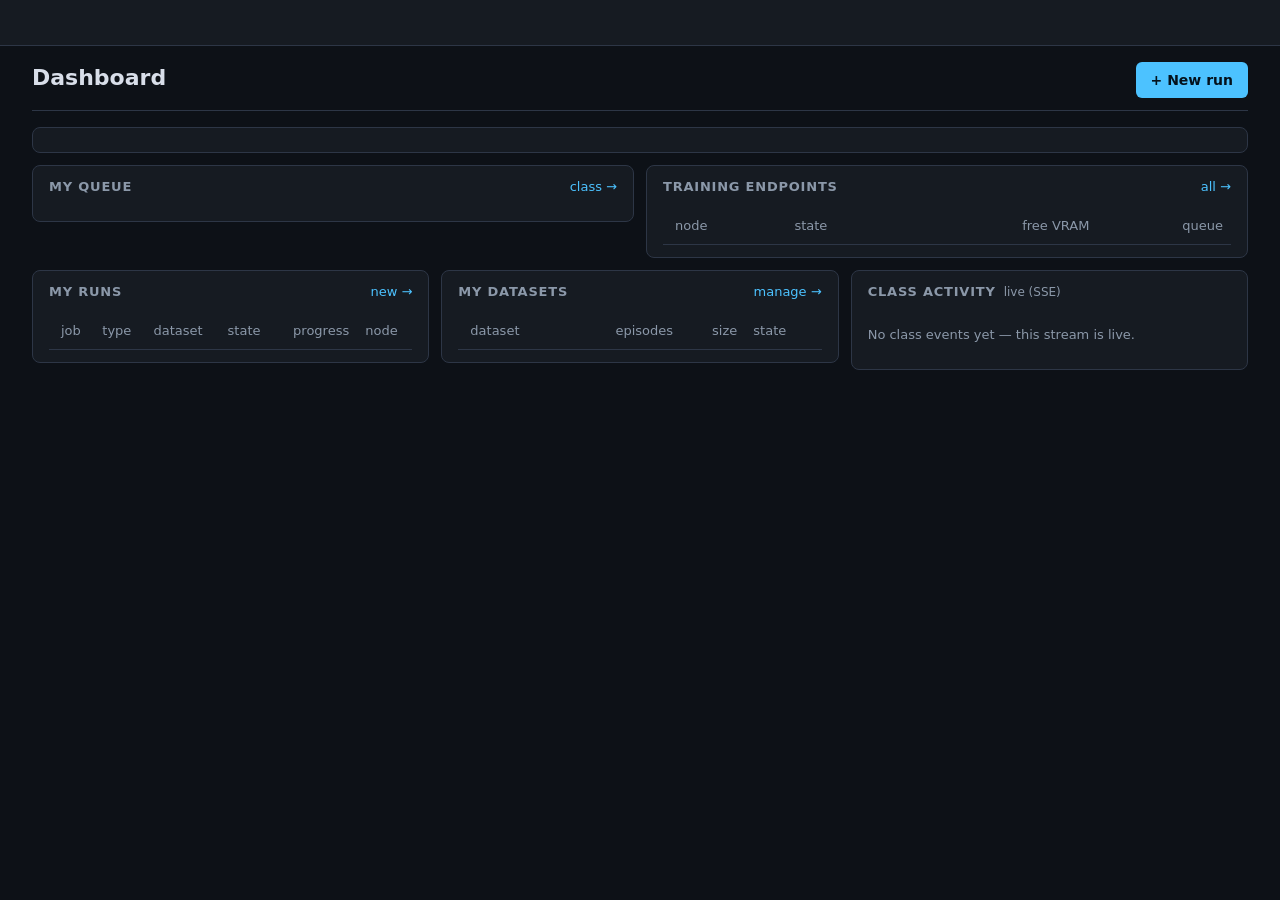
==== commit b2723ec7: "fix(ui): repair card nesting, align grids and action bars, single-line table buttons" ====
--- a/ui/accounts.html
+++ b/ui/accounts.html
@@ -11,26 +11,33 @@
 <main class="container">
   <div class="page-head"><h1>Student accounts <span class="muted small">(§8.1 — one-time passwords on paper, no email)</span></h1></div>
   <div class="grid grid--2">
-    <div class="card">
-      <h2>Roster</h2>
-      <div class="tablewrap"><table id="users"><thead><tr>
-        <th>id</th><th>name</th><th>role</th><th>state</th><th>limits</th><th></th>
-      </tr></thead><tbody></tbody></table>
-      <h2 style="margin-top:14px">Add student</h2>
-      <div class="row">
-        <input id="uid" placeholder="s13" style="max-width:90px">
-        <input id="uname" placeholder="display name">
-        <button id="add">create (password shown once)</button>
+    <div class="stack">
+      <div class="card">
+        <div class="card-head"><h2>Roster</h2></div>
+        <div class="tablewrap"><table id="users"><thead><tr>
+          <th>id</th><th>name</th><th>role</th><th>state</th><th>limits</th><th></th>
+        </tr></thead><tbody></tbody></table></div>
       </div>
-      <pre id="addout" class="log" style="display:none"></pre>
-      <details><summary>import CSV roster (id,name,email,role,active)</summary>
-        <textarea id="csv" placeholder="id,name,email,role,active&#10;s01,Avery,s01@campus,student,true"></textarea>
-        <button class="secondary" id="imp">import</button>
-      </details>
+      <div class="card">
+        <div class="card-head"><h2>Add student</h2></div>
+        <div class="field-row" style="align-items:end">
+          <div class="field" style="flex:0 1 110px"><label for="uid">id</label>
+            <input id="uid" placeholder="s13"></div>
+          <div class="field grow"><label for="uname">display name</label>
+            <input id="uname"></div>
+          <div class="field" style="flex:0 0 auto"><label>&nbsp;</label>
+            <button id="add">create (password shown once)</button></div>
+        </div>
+        <pre id="addout" class="log" style="display:none"></pre>
+        <details><summary>import CSV roster (id,name,email,role,active)</summary>
+          <textarea id="csv" placeholder="id,name,email,role,active&#10;s01,Avery,s01@campus,student,true"></textarea>
+          <div class="btn-row mt2"><button class="secondary" id="imp">import</button></div>
+        </details>
+      </div>
     </div>
     <div class="card">
-      <h2>User detail</h2>
-      <div id="detail" class="small">pick a student →</div>
+      <div class="card-head"><h2>User detail</h2></div>
+      <div id="detail" class="small">pick a student from the roster →</div>
     </div>
   </div>
 </main>
@@ -50,9 +57,9 @@
     <td class="mono">${esc(u.user_id)}</td>
     <td>${esc(u.display_name)}</td>
     <td>${esc(u.role)}</td>
-    <td>${u.active ? badge("online") : badge("offline")}
-      <span class="muted small">${u.active ? "active" : "inactive"}</span></td>
-    <td class="muted small">r${u.max_running ?? "–"} q${u.max_queued ?? "–"}</td>
+    <td>${badge(u.active ? "active" : "inactive")}</td>
+    <td class="muted small">${u.max_running == null && u.max_queued == null
+      ? "default" : `r${u.max_running ?? "–"} q${u.max_queued ?? "–"}`}</td>
     <td class="small"><a href="#" data-u="${esc(u.user_id)}">manage</a></td>
   </tr>`).join("");
   $$("[data-u]").forEach(a => a.addEventListener("click", async (e) => {
@@ -86,13 +93,13 @@
     <div class="row"><span class="label">Pi token</span>
       <button class="secondary" id="tok">generate/rotate</button>
       <button class="danger" id="tokrev">revoke</button></div>
-    <p class="muted" style="margin-top:10px">sessions (${sess.sessions.length}):</p>
+    <p class="muted mt3 mb0">sessions (${sess.sessions.length}):</p>
     <div id="sess"></div>
     <pre id="dout" class="log" style="display:none"></pre>`;
   $("#sess").innerHTML = sess.sessions.map(s =>
-    `<div class="row"><span class="mono small">${esc(s.session_id)}</span>
-     <span class="muted small">expires ${fmtTs(s.expires_at)}</span>
-     <button class="danger small" data-sid="${esc(s.session_id)}">revoke</button></div>`).join("")
+    `<div class="row" style="padding:2px 0"><span class="mono xs">${esc(s.session_id)}</span>
+     <span class="muted small grow right">expires ${fmtTs(s.expires_at)}</span>
+     <button class="danger sm" data-sid="${esc(s.session_id)}">revoke</button></div>`).join("")
     || `<span class="muted">none</span>`;
   $$("[data-sid]").forEach(b => b.addEventListener("click", async () => {
     await api(`/api/admin/users/${uid}/sessions/${b.dataset.sid}`, { method: "DELETE" });
--- a/ui/style.css
+++ b/ui/style.css
@@ -94,7 +94,13 @@
 @media (max-width: 900px) { .grid--2 { grid-template-columns: 1fr; } }
 .stack { display: flex; flex-direction: column; gap: var(--s3); }
 .row { display: flex; flex-wrap: wrap; align-items: center; gap: var(--s2); }
-.row .label { color: var(--dim); font-size: var(--t-sm); flex: 0 0 auto; }
+/* A .label in a row is a column header: give it a stable width so the
+   controls in stacked rows line up with each other. */
+.row .label { color: var(--dim); font-size: var(--t-sm); flex: 0 0 auto;
+              min-width: 6.5em; }
+/* Actions inside a table cell stay on one line: a button that wraps to a
+   second line makes the row look broken. */
+td .btn-row { flex-wrap: nowrap; }
 .grow { flex: 1 1 auto; min-width: 0; }
 .between { justify-content: space-between; }
 .wrap-none { flex-wrap: nowrap; }
@@ -105,6 +111,10 @@
   border-radius: var(--r); padding: var(--s3) var(--s4); min-width: 0;
 }
 .card + .card { margin-top: var(--s3); }
+/* But not inside a grid or a stack: those containers own their spacing (grid
+   items apply margins without collapsing, so the rule shifted every card
+ after the first one down; .stack already adds the gap). */
+.grid > .card + .card, .stack > .card + .card { margin-top: 0; }
 .card-head {
   display: flex; align-items: baseline; gap: var(--s2); flex-wrap: wrap;
   margin-bottom: var(--s3);
@@ -154,6 +164,8 @@
 .badge.uploading, .badge.preparing, .badge.finishing, .badge.disabled, .badge.paused {
   color: var(--warn); border-color: var(--warn);
 }
+.badge.active { color: var(--ok); border-color: var(--ok); }
+.badge.inactive { color: var(--err); border-color: var(--err); }
 
 /* ---- forms ----------------------------------------------------------------- */
 /* A field is label + control + hint. Two controls on one line use .field-row
@@ -180,6 +192,12 @@
 .unit { display: flex; align-items: center; gap: var(--s2); }
 .unit input { flex: 1 1 auto; }
 .unit .suffix { color: var(--dim); font-size: var(--t-xs); white-space: nowrap; }
+
+/* Compact controls in a page-head action bar keep their own width: the
+   global width:100% is for form fields, not for a row of tools. */
+.actions select { width: auto; }
+.actions input[type="number"] { width: 68px; flex: 0 0 auto; }
+.actions .unit { flex: 0 0 auto; }
 
 button {
   padding: 7px 14px; background: var(--acc); color: #04121c; border: 1px solid transparent;
@@ -251,8 +269,8 @@
 pre.log {
   background: var(--bg); border: 1px solid var(--line); border-radius: var(--r-sm);
   padding: var(--s2) var(--s3); font-family: var(--mono); font-size: var(--t-xs);
-  max-height: var(--lmax, 300px); overflow: auto; white-space: pre-wrap;
-  word-break: break-word; margin: var(--s2) 0 0;
+  max-height: var(--lmax, 300px); min-height: 64px; overflow: auto;
+  white-space: pre-wrap; word-break: break-word; margin: var(--s2) 0 0;
 }
 
 kbd {
